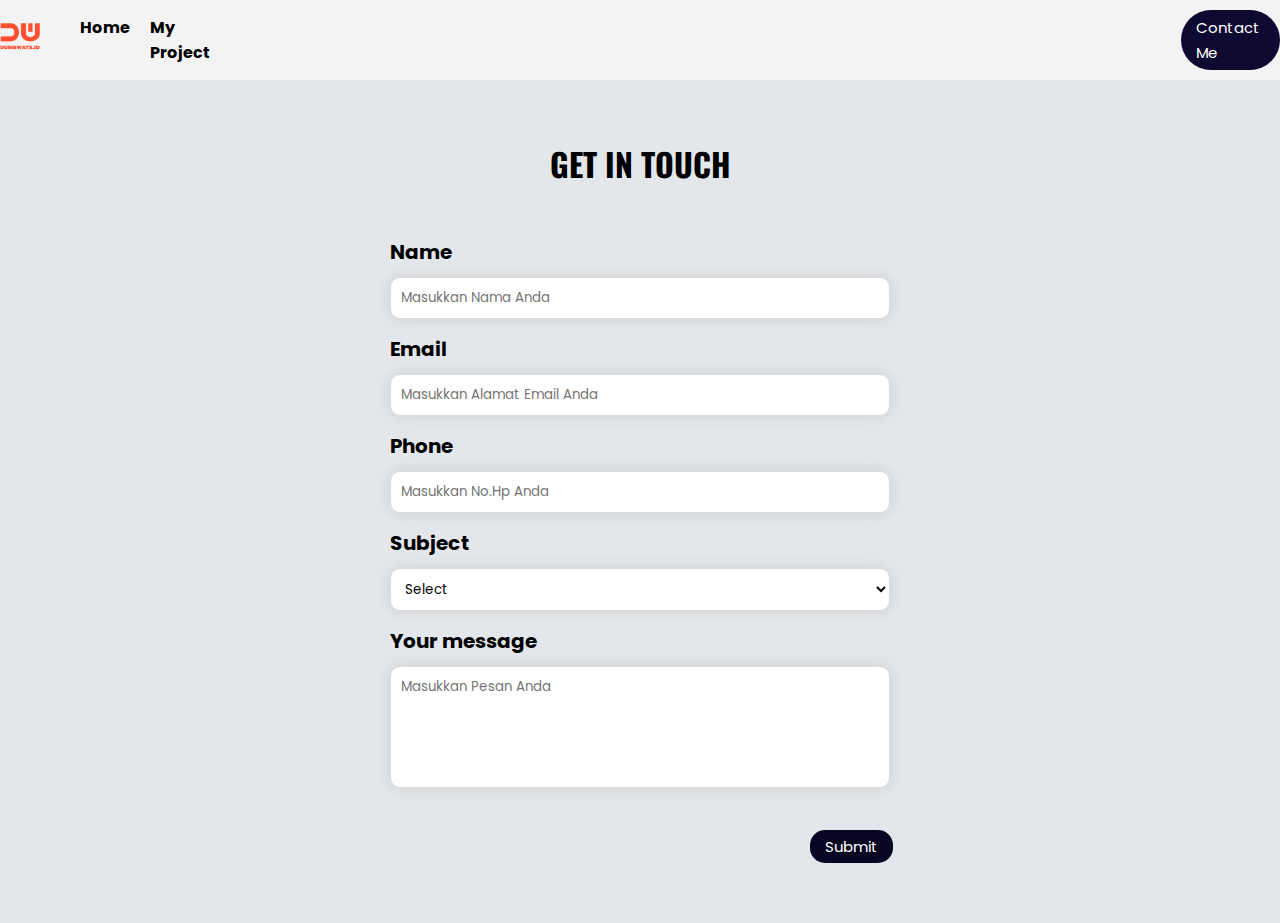
==== contact.html @ d002c7da "task4 done" ====
<!DOCTYPE html>
<html lang="en">
  <head>
    <meta charset="UTF-8" />
    <meta http-equiv="X-UA-Compatible" content="IE=edge" />
    <meta name="viewport" content="width=device-width, initial-scale=1.0" />
    <title>Contact Me</title>
    <link rel="stylesheet" href="css/contact.css" />
    <link rel="stylesheet" href="css/navbar.css" />
  </head>
  <body>
    <div class="bar">
      <nav>
        <div class="nav-left">
          <a href="https://dumbways.id/" target="_blank">
            <img src="assets/images/brandred.png" alt="dumbways" width="40px" />
          </a>
          <ul>
            <li>
              <a href="index.html">Home</a>
            </li>
            <li>
              <a href="project.html">My Project</a>
            </li>
          </ul>
        </div>
        <div class="nav-right">
          <a href="contact.html">Contact Me</a>
        </div>
      </nav>
    </div>
    <form>
      <h1>GET IN TOUCH</h1>
      <div>
        <label for="input-name">Name</label>
        <input id="input-name" type="text" placeholder="Masukkan Nama Anda" />
      </div>
      <div>
        <label for="input-email">Email</label>
        <input
          id="input-email"
          type="email"
          placeholder="Masukkan Alamat Email Anda"
        />
      </div>
      <div>
        <label for="input-no">Phone</label>
        <input id="input-no" type="number" placeholder="Masukkan No.Hp Anda" />
      </div>
      <div>
        <label for="subjek">Subject</label>
        <select id="subjek">
          <option value="" hidden>Select</option>
          <option>Frontend</option>
          <option>Backend</option>
          <option>Fullstack</option>
        </select>
      </div>
      <div>
        <label for="message">Your message</label>
        <textarea
          id="message"
          rows="5"
          cols="10"
          placeholder="Masukkan Pesan Anda"
        ></textarea>
      </div>
      <div>
        <button type="button" onclick="submitData()">Submit</button>
      </div>
    </form>
    <script src="js/contact.js"></script>
  </body>
</html>
---- css/contact.css ----
@import url("https://fonts.googleapis.com/css2?family=Poppins:wght@200&display=swap");
@import url("https://fonts.googleapis.com/css2?family=Oswald:wght@500&family=Poppins:wght@200&display=swap");
* {
  font-family: "Poppins", sans-serif;
  text-decoration: none;
  margin: 0;
}
body {
  background-color: #e3e7eb;
}
form {
  width: 500px;
  margin: 50px auto;
  padding: 10px;
}

form h1 {
  font-family: "Oswald", sans-serif;
  text-align: center;
  margin-bottom: 50px;
}

form div {
  margin-top: 15px;
}

label {
  font-weight: bold;
  font-size: 20px;
}

input,
select,
textarea {
  width: 100%;
  padding: 10px;
  margin-top: 10px;
  border-radius: 10px;
  border: 1px solid #dbdbdb;
  background-color: white;
  box-shadow: 0 0 15px #cecece;
  resize: none;
}

input,
textarea {
  width: 477.5px;
}

button {
  background-color: orangered;
  border-radius: 10px;
  border: none;
  color: white;
  padding: 6px 25px;
  margin-top: 20px;
  cursor: pointer;
  font-size: 15px;
  margin-left: 420px;
}

button:hover {
  background-color: black;
}
---- css/navbar.css ----
@import url("https://fonts.googleapis.com/css2?family=Poppins:wght@200&display=swap");
* {
  font-family: "Poppins", sans-serif;
  margin: o;
  text-decoration: none;
  margin: 0;
}

.bar {
  width: 100%;
  margin: 0;
}
nav {
  width: 100%;
  background-color: #f4f3f3;
  display: flex;
  align-items: center;
  height: 80px;
  justify-content: center;
}

.nav-right {
  border-radius: 30px;
  background-color: rgb(13, 9, 48);
  padding: 5px 15px;
}

.nav-right:hover {
  background-color: orangered;
}
.nav-right a {
  color: white;
  font-size: 15px;
}

.nav-left {
  list-style-type: none;
  margin-right: 930px;
  display: flex;
  align-items: center;
}

.nav-left ul {
  display: flex;
  margin-right: 20px;
  padding-left: 40px;
}
.nav-left ul li {
  list-style-type: none;
  margin-right: 20px;
}
li a {
  color: black;
  font-weight: bold;
}

li a:hover {
  color: orangered;
}

button {
  background-color: rgb(8, 6, 34);
  color: white;
  border-radius: 15px;
  padding: 5px 15px;
  border: none;
  font-size: 15px;
  cursor: pointer;
}

button:hover {
  background-color: orangered;
}
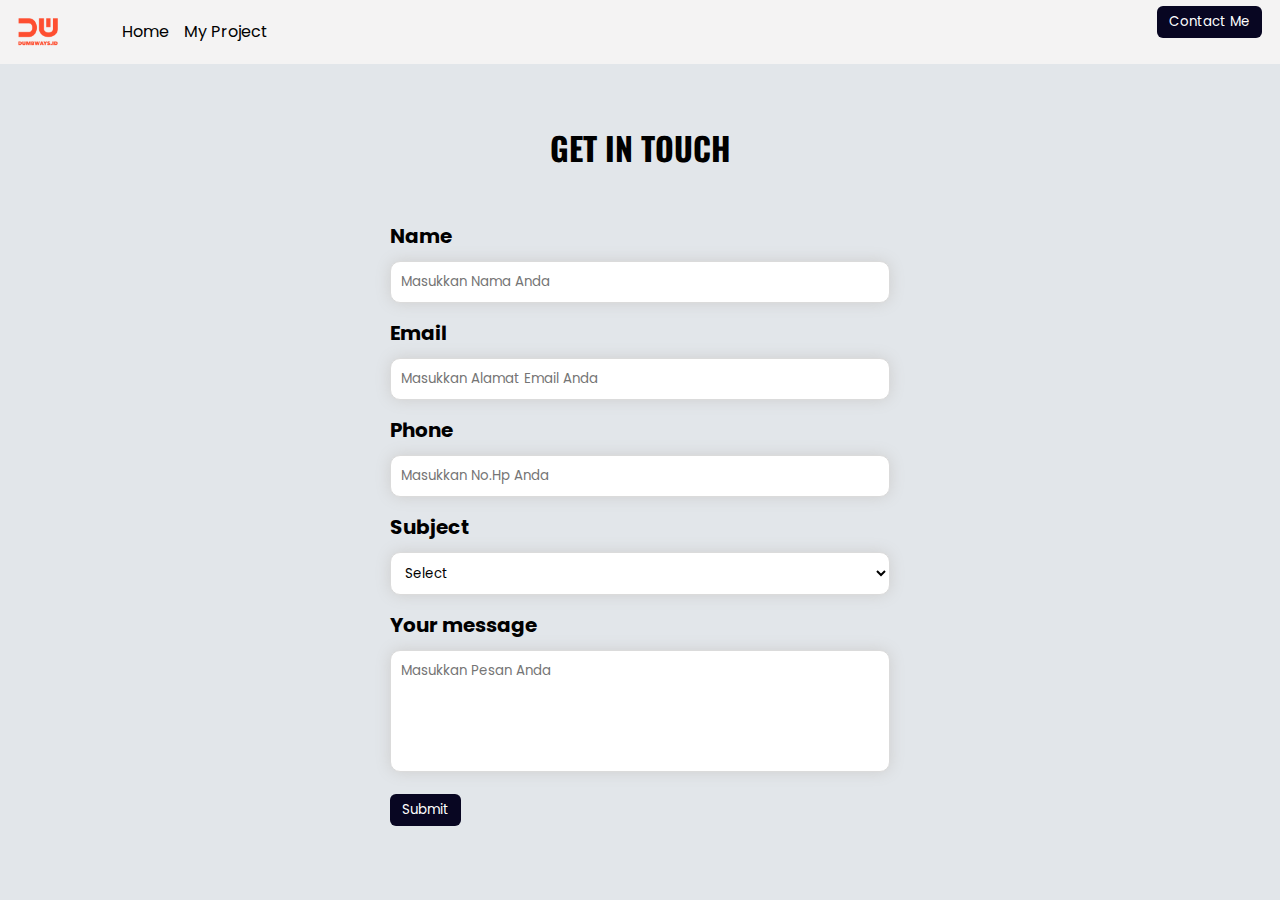
==== commit 2f144558: "responsive" ====
--- a/contact.html
+++ b/contact.html
@@ -7,27 +7,40 @@
     <title>Contact Me</title>
     <link rel="stylesheet" href="css/contact.css" />
     <link rel="stylesheet" href="css/navbar.css" />
+    <link
+      rel="stylesheet"
+      href="https://cdnjs.cloudflare.com/ajax/libs/font-awesome/6.4.0/css/all.min.css"
+    />
   </head>
   <body>
-    <div class="bar">
-      <nav>
-        <div class="nav-left">
-          <a href="https://dumbways.id/" target="_blank">
-            <img src="assets/images/brandred.png" alt="dumbways" width="40px" />
-          </a>
-          <ul>
-            <li>
-              <a href="index.html">Home</a>
-            </li>
-            <li>
-              <a href="project.html">My Project</a>
-            </li>
+    <header>
+      <div>
+        <nav>
+          <img
+            src="assets/images/brandred.png"
+            alt="dubmways"
+            class="brand-image"
+            width="40px"
+          />
+          <ul class="nav-wrapper">
+            <li class="item-collapse"><a href="index.html">Home</a></li>
+            <li class="item-collapse"><a href="project.html">My Project</a></li>
           </ul>
+        </nav>
+        <button class="btn-contact item-collapse" style="margin-bottom: 20px">
+          <a href="contact.html">Contact Me</a>
+        </button>
+        <div class="barsmenu" id="barsmenu">
+          <button onclick="Collapse()" style="margin-bottom: 20px">
+            <i class="fa-2x fa-solid fa-bars"></i>
+          </button>
         </div>
-        <div class="nav-right">
-          <a href="contact.html">Contact Me</a>
-        </div>
-      </nav>
+      </div>
+    </header>
+    <div class="isi-collapse" id="isi-collapse">
+      <a href="index.html">HOME</a>
+      <a href="project.html">My Project</a>
+      <a href="contact.html">Contact Me</a>
     </div>
     <form>
       <h1>GET IN TOUCH</h1>
@@ -70,5 +83,6 @@
       </div>
     </form>
     <script src="js/contact.js"></script>
+    <script src="js/index.js"></script>
   </body>
 </html>
--- a/css/contact.css
+++ b/css/contact.css
@@ -47,18 +47,37 @@
   width: 477.5px;
 }
 
-button {
+.button {
   background-color: orangered;
   border-radius: 10px;
   border: none;
   color: white;
-  padding: 6px 25px;
   margin-top: 20px;
   cursor: pointer;
   font-size: 15px;
-  margin-left: 420px;
 }
 
 button:hover {
   background-color: black;
 }
+
+@media only screen and (max-width: 700px) {
+  form {
+    width: 300px;
+  }
+
+  input,
+  textarea {
+    width: 278px;
+  }
+}
+@media only screen and (max-width: 320px) {
+  form {
+    width: 150px;
+  }
+
+  input,
+  textarea {
+    width: 128px;
+  }
+}
--- a/css/navbar.css
+++ b/css/navbar.css
@@ -6,68 +6,104 @@
   margin: 0;
 }
 
-.bar {
-  width: 100%;
-  margin: 0;
-}
-nav {
-  width: 100%;
-  background-color: #f4f3f3;
-  display: flex;
-  align-items: center;
-  height: 80px;
-  justify-content: center;
-}
-
-.nav-right {
-  border-radius: 30px;
-  background-color: rgb(13, 9, 48);
-  padding: 5px 15px;
-}
-
-.nav-right:hover {
-  background-color: orangered;
-}
-.nav-right a {
-  color: white;
-  font-size: 15px;
-}
-
-.nav-left {
-  list-style-type: none;
-  margin-right: 930px;
-  display: flex;
-  align-items: center;
-}
-
-.nav-left ul {
-  display: flex;
-  margin-right: 20px;
-  padding-left: 40px;
-}
-.nav-left ul li {
-  list-style-type: none;
-  margin-right: 20px;
-}
-li a {
-  color: black;
-  font-weight: bold;
-}
-
-li a:hover {
-  color: orangered;
+li {
+  list-style: none;
 }
 
 button {
+  border: none;
+  outline: none;
+  padding: 6px 12px;
+  border-radius: 6px;
+  cursor: pointer;
   background-color: rgb(8, 6, 34);
   color: white;
-  border-radius: 15px;
-  padding: 5px 15px;
-  border: none;
-  font-size: 15px;
-  cursor: pointer;
+}
+
+button a {
+  color: white;
 }
 
 button:hover {
   background-color: orangered;
 }
+
+body {
+  background-color: #e2e6ea;
+}
+
+header {
+  height: 64px;
+  background-color: #f4f3f3;
+  display: flex;
+  justify-content: center;
+  padding: 0 18px;
+}
+
+header > div {
+  display: flex;
+  align-items: center;
+  gap: 12px;
+  width: 1400px;
+  justify-content: space-between;
+}
+
+nav {
+  display: flex;
+  align-items: center;
+  gap: 24px;
+}
+
+.nav-wrapper {
+  display: flex;
+  gap: 15px;
+  list-style-type: none;
+}
+
+.nav-wrapper a {
+  color: black;
+}
+
+.nav-wrapper a:hover {
+  color: orangered;
+}
+
+#barsmenu {
+  display: none;
+}
+
+.isi-collapse {
+  font-size: 20px;
+  list-style: none;
+  width: 100%;
+  height: 120px;
+  background-color: #d3d3d3;
+  margin: 0;
+  padding-top: 15px;
+  display: none;
+}
+.isi-collapse a {
+  display: flex;
+  justify-content: center;
+  color: black;
+  width: 200px;
+  margin: 0 auto;
+  margin-bottom: 5px;
+  border-radius: 10px;
+  border: none;
+}
+
+.isi-collapse a:hover {
+  background-color: rgb(8, 6, 34);
+  color: white;
+}
+
+@media only screen and (max-width: 1000px) {
+  #barsmenu {
+    display: block;
+  }
+
+  .item-collapse {
+    display: none;
+  }
+}
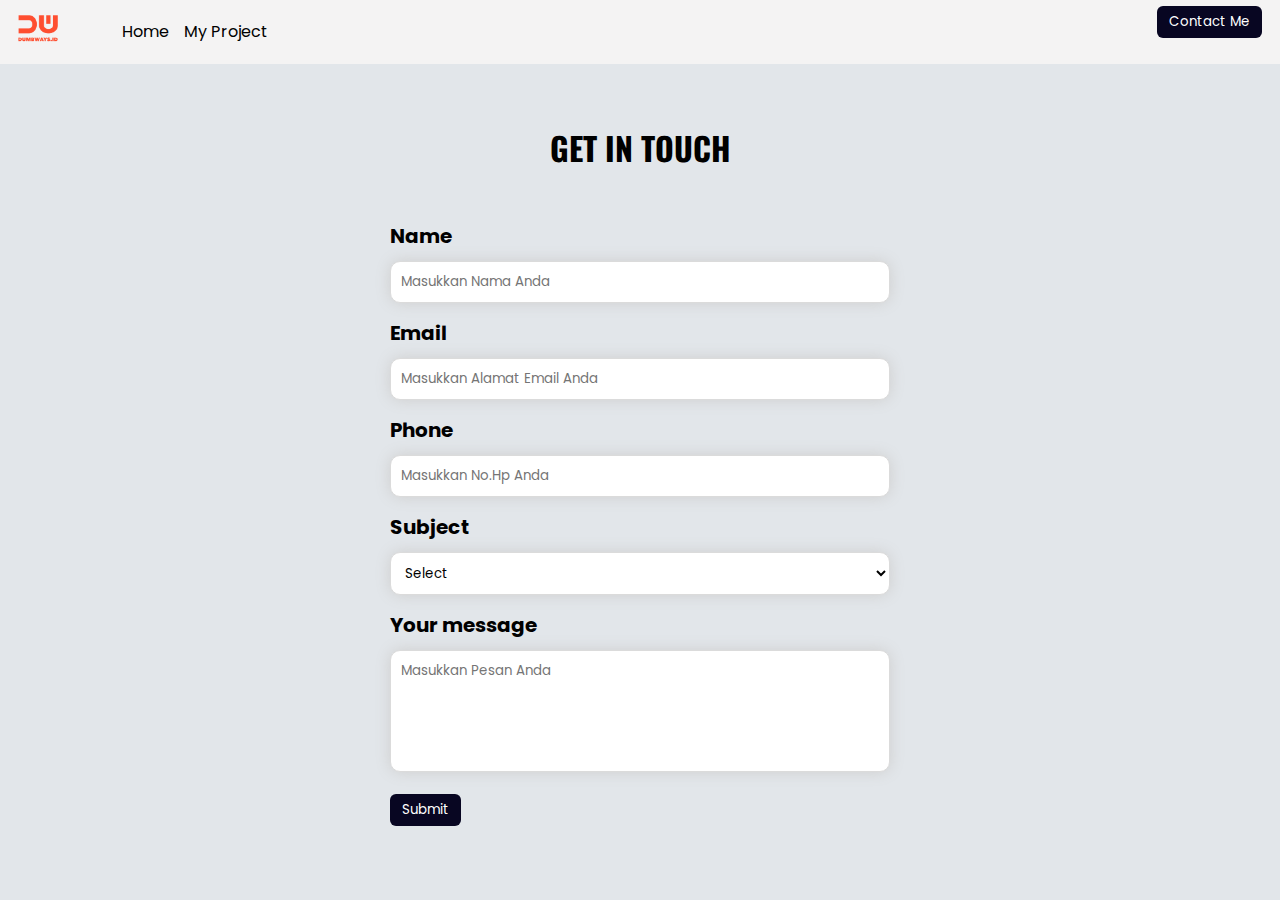
==== commit fb2b40ba: "responsive" ====
--- a/contact.html
+++ b/contact.html
@@ -16,12 +16,14 @@
     <header>
       <div>
         <nav>
-          <img
-            src="assets/images/brandred.png"
-            alt="dubmways"
-            class="brand-image"
-            width="40px"
-          />
+          <a href="https://dumbways.id/">
+            <img
+              src="assets/images/brandred.png"
+              alt="dubmways"
+              class="brand-image"
+              width="40px"
+            />
+          </a>
           <ul class="nav-wrapper">
             <li class="item-collapse"><a href="index.html">Home</a></li>
             <li class="item-collapse"><a href="project.html">My Project</a></li>
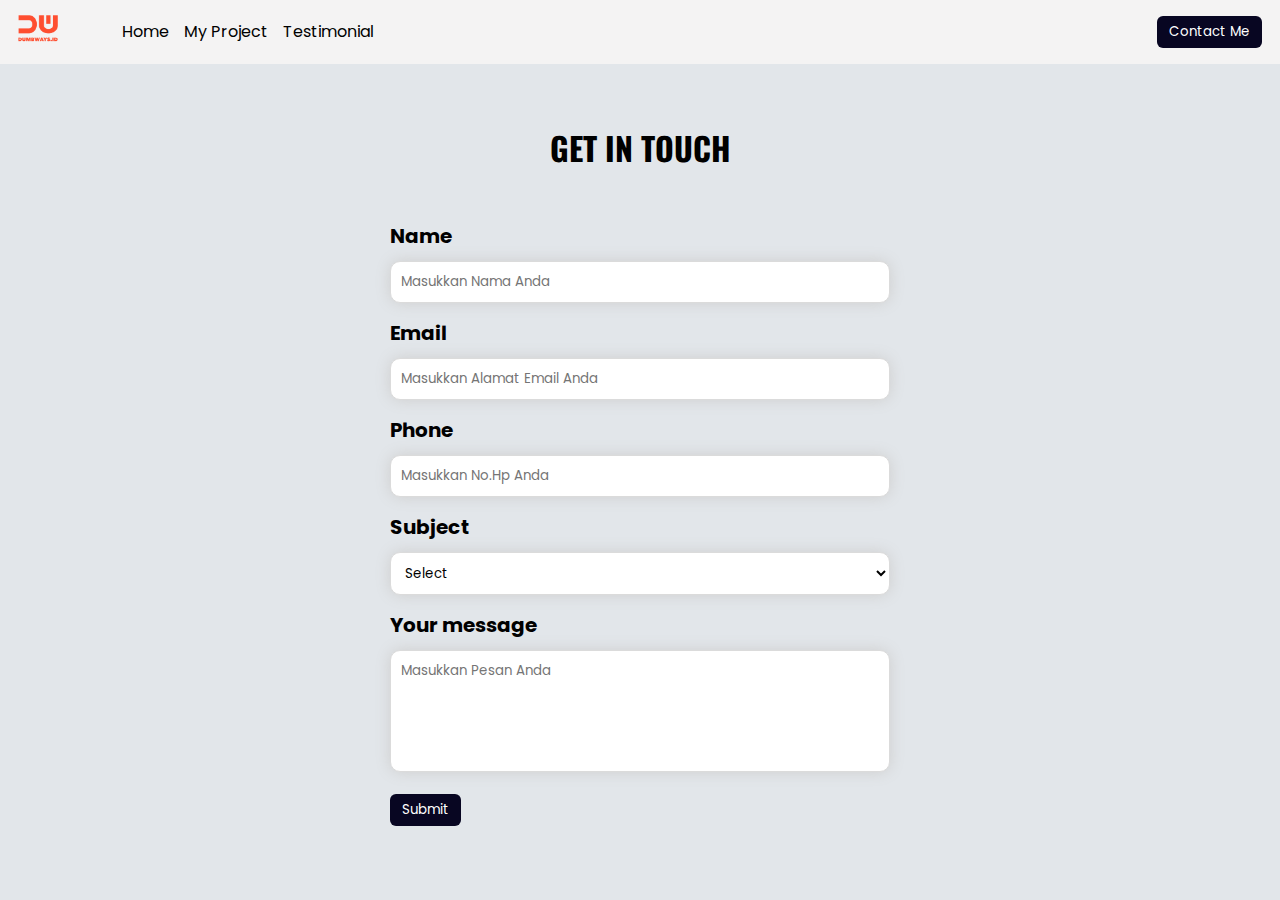
==== commit 09977c00: "day-7" ====
--- a/contact.html
+++ b/contact.html
@@ -27,13 +27,16 @@
           <ul class="nav-wrapper">
             <li class="item-collapse"><a href="index.html">Home</a></li>
             <li class="item-collapse"><a href="project.html">My Project</a></li>
+            <li class="item-collapse">
+              <a href="testimonial.html">Testimonial</a>
+            </li>
           </ul>
         </nav>
-        <button class="btn-contact item-collapse" style="margin-bottom: 20px">
+        <button class="btn-contact item-collapse">
           <a href="contact.html">Contact Me</a>
         </button>
         <div class="barsmenu" id="barsmenu">
-          <button onclick="Collapse()" style="margin-bottom: 20px">
+          <button onclick="Collapse()">
             <i class="fa-2x fa-solid fa-bars"></i>
           </button>
         </div>
@@ -43,6 +46,7 @@
       <a href="index.html">HOME</a>
       <a href="project.html">My Project</a>
       <a href="contact.html">Contact Me</a>
+      <a href="testimonial.html">Testimonial</a>
     </div>
     <form>
       <h1>GET IN TOUCH</h1>
--- a/css/navbar.css
+++ b/css/navbar.css
@@ -73,7 +73,7 @@
 }
 
 .isi-collapse {
-  font-size: 20px;
+  font-size: 15px;
   list-style: none;
   width: 100%;
   height: 120px;
